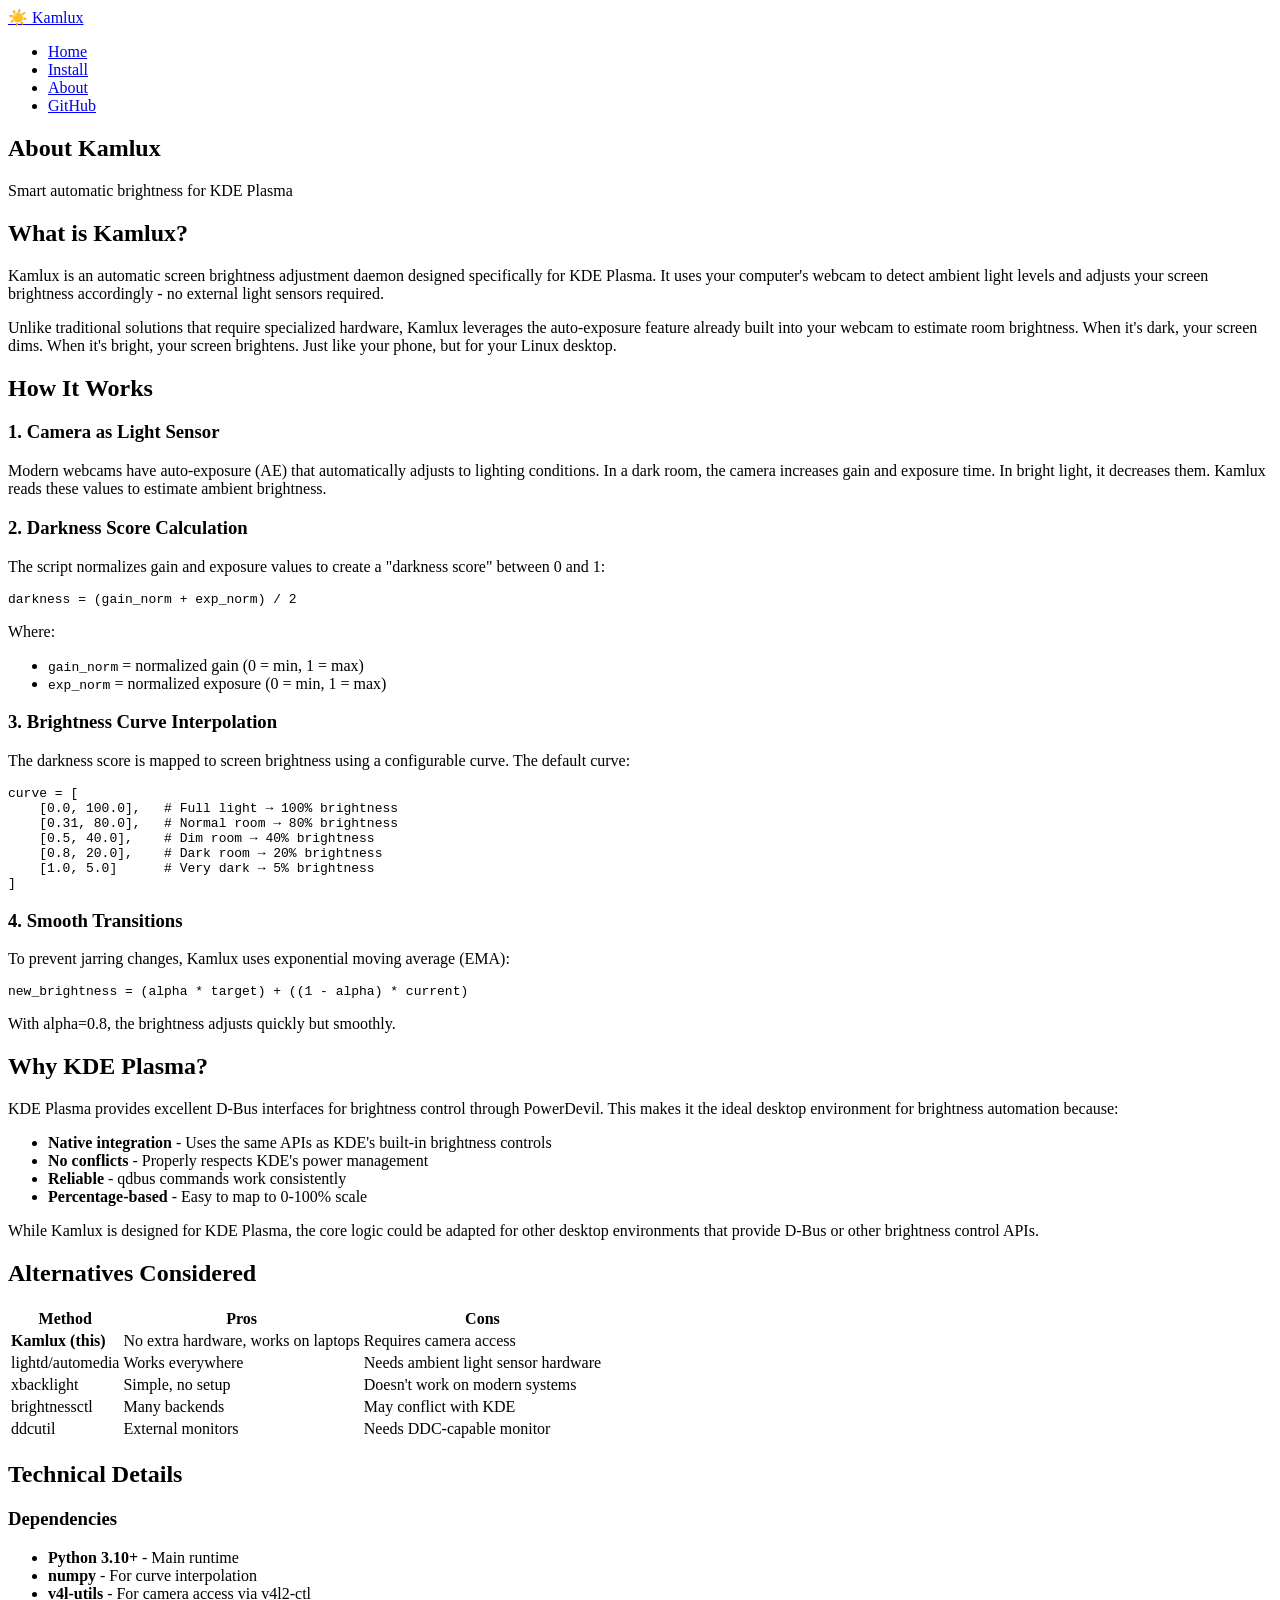
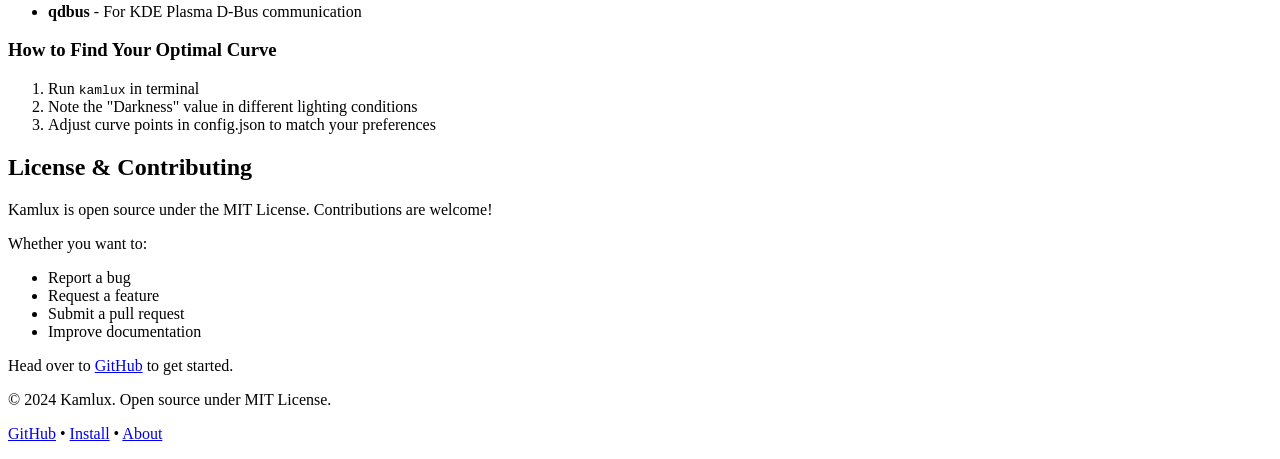
==== docs/about.html @ 55aa6539 "feat: Implement initial project structure, Arch Linux packaging, and a new documentation website." ====
<!DOCTYPE html>
<html lang="en">
<head>
    <meta charset="UTF-8">
    <meta name="viewport" content="width=device-width, initial-scale=1.0">
    <title>About - Kamlux</title>
    <meta name="description" content="About Kamlux - Automatic brightness control for KDE Plasma">
    <link rel="stylesheet" href="/styles.css">
    <link rel="icon" type="image/svg+xml" href="data:image/svg+xml,<svg xmlns='http://www.w3.org/2000/svg' viewBox='0 0 100 100'><text y='.9em' font-size='90'>☀️</text></svg>">
</head>
<body>
    <header>
        <nav>
            <a href="/" class="logo">☀️ Kamlux</a>
            <ul class="nav-links">
                <li><a href="/">Home</a></li>
                <li><a href="/install">Install</a></li>
                <li><a href="/about" class="active">About</a></li>
                <li><a href="https://github.com/yourusername/kamlux" target="_blank" rel="noopener">GitHub</a></li>
            </ul>
        </nav>
    </header>

    <main>
        <section class="page-header">
            <h1>About Kamlux</h1>
            <p>Smart automatic brightness for KDE Plasma</p>
        </section>

        <section class="about-section">
            <h2>What is Kamlux?</h2>
            <p>Kamlux is an automatic screen brightness adjustment daemon designed specifically for KDE Plasma. It uses your computer's webcam to detect ambient light levels and adjusts your screen brightness accordingly - no external light sensors required.</p>
            
            <p>Unlike traditional solutions that require specialized hardware, Kamlux leverages the auto-exposure feature already built into your webcam to estimate room brightness. When it's dark, your screen dims. When it's bright, your screen brightens. Just like your phone, but for your Linux desktop.</p>
        </section>

        <section class="about-section">
            <h2>How It Works</h2>
            
            <div class="explanation">
                <h3>1. Camera as Light Sensor</h3>
                <p>Modern webcams have auto-exposure (AE) that automatically adjusts to lighting conditions. In a dark room, the camera increases gain and exposure time. In bright light, it decreases them. Kamlux reads these values to estimate ambient brightness.</p>
            </div>

            <div class="explanation">
                <h3>2. Darkness Score Calculation</h3>
                <p>The script normalizes gain and exposure values to create a "darkness score" between 0 and 1:</p>
                <pre><code>darkness = (gain_norm + exp_norm) / 2</code></pre>
                <p>Where:</p>
                <ul>
                    <li><code>gain_norm</code> = normalized gain (0 = min, 1 = max)</li>
                    <li><code>exp_norm</code> = normalized exposure (0 = min, 1 = max)</li>
                </ul>
            </div>

            <div class="explanation">
                <h3>3. Brightness Curve Interpolation</h3>
                <p>The darkness score is mapped to screen brightness using a configurable curve. The default curve:</p>
                <pre><code>curve = [
    [0.0, 100.0],   # Full light → 100% brightness
    [0.31, 80.0],   # Normal room → 80% brightness
    [0.5, 40.0],    # Dim room → 40% brightness
    [0.8, 20.0],    # Dark room → 20% brightness
    [1.0, 5.0]      # Very dark → 5% brightness
]</code></pre>
            </div>

            <div class="explanation">
                <h3>4. Smooth Transitions</h3>
                <p>To prevent jarring changes, Kamlux uses exponential moving average (EMA):</p>
                <pre><code>new_brightness = (alpha * target) + ((1 - alpha) * current)</code></pre>
                <p>With alpha=0.8, the brightness adjusts quickly but smoothly.</p>
            </div>
        </section>

        <section class="about-section">
            <h2>Why KDE Plasma?</h2>
            <p>KDE Plasma provides excellent D-Bus interfaces for brightness control through PowerDevil. This makes it the ideal desktop environment for brightness automation because:</p>
            <ul>
                <li><strong>Native integration</strong> - Uses the same APIs as KDE's built-in brightness controls</li>
                <li><strong>No conflicts</strong> - Properly respects KDE's power management</li>
                <li><strong>Reliable</strong> - qdbus commands work consistently</li>
                <li><strong>Percentage-based</strong> - Easy to map to 0-100% scale</li>
            </ul>
            <p>While Kamlux is designed for KDE Plasma, the core logic could be adapted for other desktop environments that provide D-Bus or other brightness control APIs.</p>
        </section>

        <section class="about-section">
            <h2>Alternatives Considered</h2>
            
            <table class="comparison-table">
                <thead>
                    <tr>
                        <th>Method</th>
                        <th>Pros</th>
                        <th>Cons</th>
                    </tr>
                </thead>
                <tbody>
                    <tr>
                        <td><strong>Kamlux (this)</strong></td>
                        <td>No extra hardware, works on laptops</td>
                        <td>Requires camera access</td>
                    </tr>
                    <tr>
                        <td>lightd/automedia</td>
                        <td>Works everywhere</td>
                        <td>Needs ambient light sensor hardware</td>
                    </tr>
                    <tr>
                        <td>xbacklight</td>
                        <td>Simple, no setup</td>
                        <td>Doesn't work on modern systems</td>
                    </tr>
                    <tr>
                        <td>brightnessctl</td>
                        <td>Many backends</td>
                        <td>May conflict with KDE</td>
                    </tr>
                    <tr>
                        <td>ddcutil</td>
                        <td>External monitors</td>
                        <td>Needs DDC-capable monitor</td>
                    </tr>
                </tbody>
            </table>
        </section>

        <section class="about-section">
            <h2>Technical Details</h2>
            
            <h3>Dependencies</h3>
            <ul>
                <li><strong>Python 3.10+</strong> - Main runtime</li>
                <li><strong>numpy</strong> - For curve interpolation</li>
                <li><strong>v4l-utils</strong> - For camera access via v4l2-ctl</li>
                <li><strong>qdbus</strong> - For KDE Plasma D-Bus communication</li>
            </ul>

            <h3>How to Find Your Optimal Curve</h3>
            <ol>
                <li>Run <code>kamlux</code> in terminal</li>
                <li>Note the "Darkness" value in different lighting conditions</li>
                <li>Adjust curve points in config.json to match your preferences</li>
            </ol>
        </section>

        <section class="about-section">
            <h2>License & Contributing</h2>
            <p>Kamlux is open source under the MIT License. Contributions are welcome!</p>
            <p>Whether you want to:</p>
            <ul>
                <li>Report a bug</li>
                <li>Request a feature</li>
                <li>Submit a pull request</li>
                <li>Improve documentation</li>
            </ul>
            <p>Head over to <a href="https://github.com/yourusername/kamlux">GitHub</a> to get started.</p>
        </section>
    </main>

    <footer>
        <p>&copy; 2024 Kamlux. Open source under MIT License.</p>
        <p>
            <a href="https://github.com/yourusername/kamlux">GitHub</a> •
            <a href="/install">Install</a> •
            <a href="/about">About</a>
        </p>
    </footer>
</body>
</html>
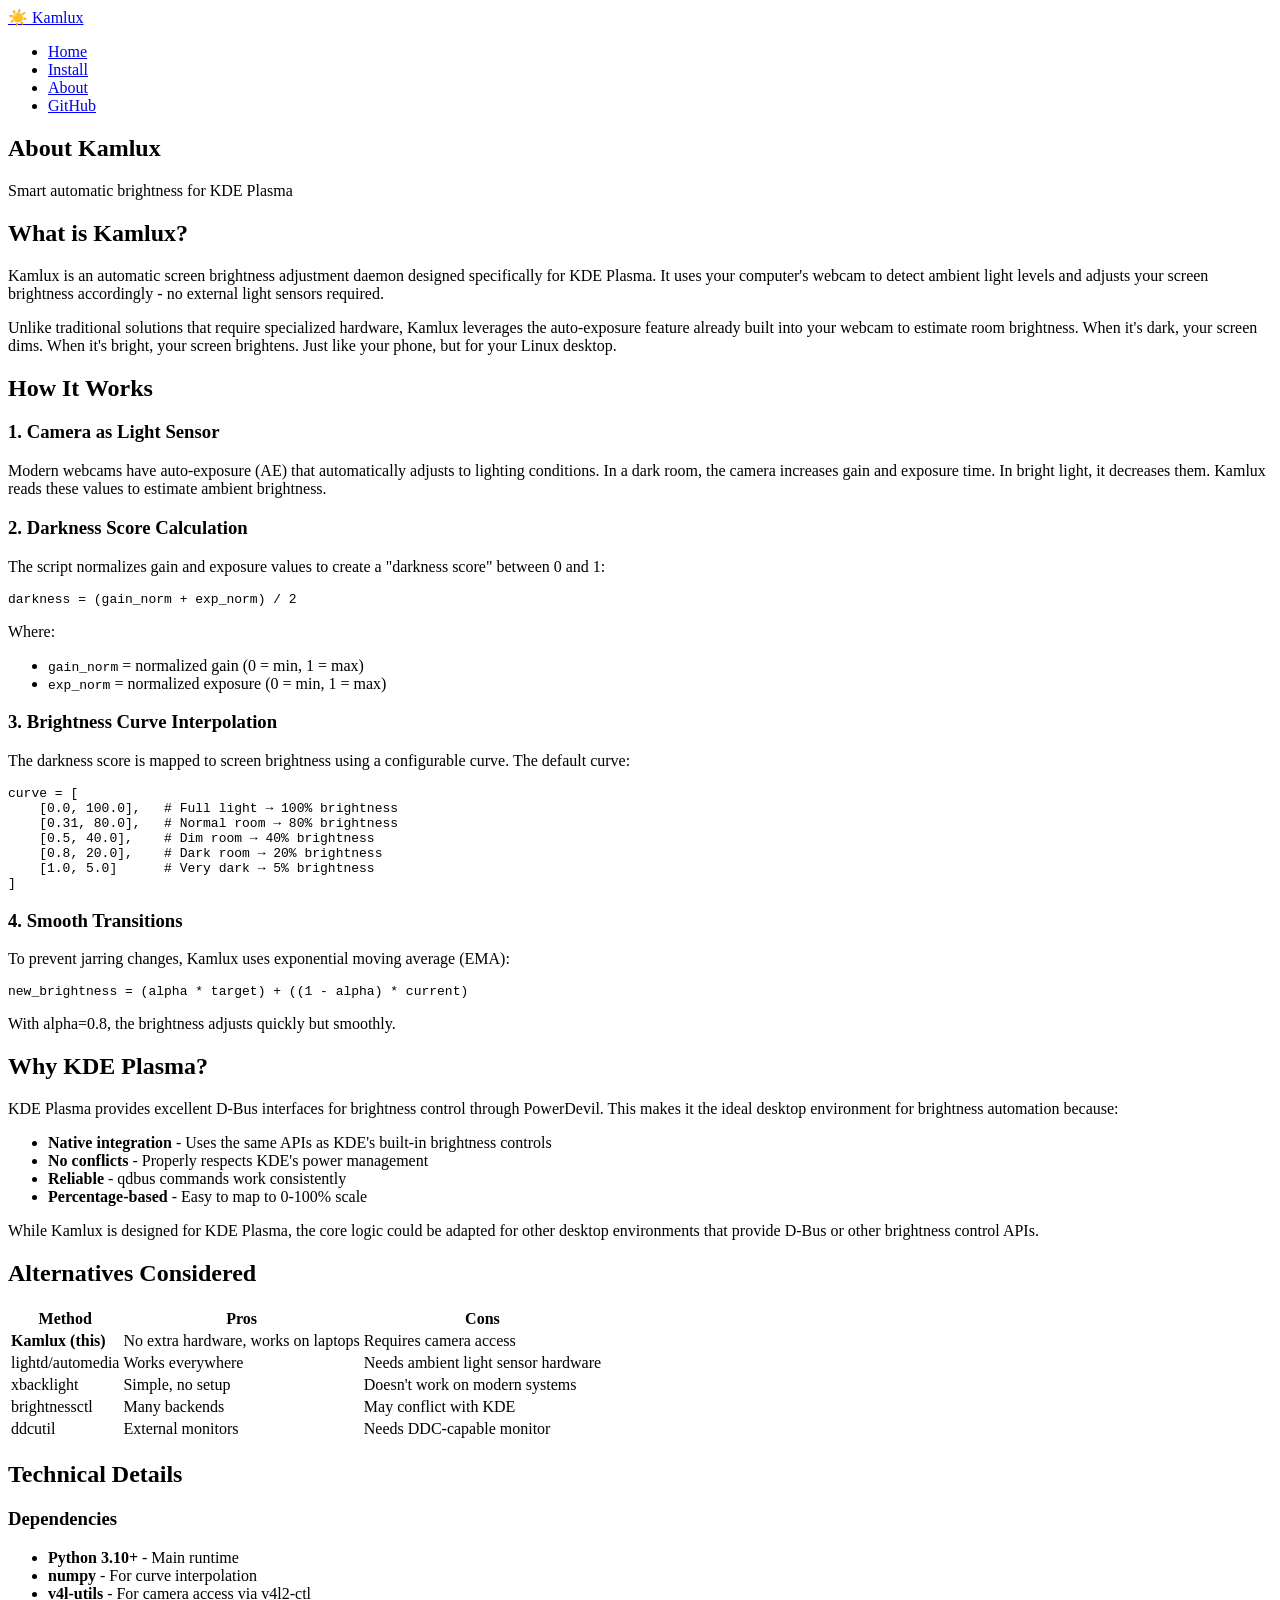
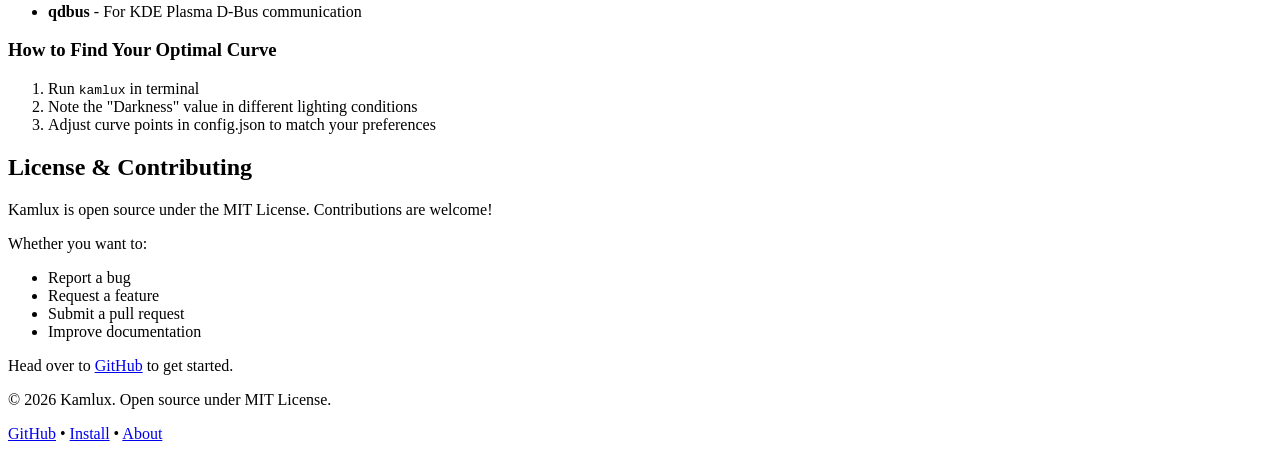
==== commit fced2caf: "chore: update copyright year to 2026 in documentation and license file." ====
--- a/docs/about.html
+++ b/docs/about.html
@@ -1,13 +1,16 @@
 <!DOCTYPE html>
 <html lang="en">
+
 <head>
     <meta charset="UTF-8">
     <meta name="viewport" content="width=device-width, initial-scale=1.0">
     <title>About - Kamlux</title>
     <meta name="description" content="About Kamlux - Automatic brightness control for KDE Plasma">
     <link rel="stylesheet" href="/styles.css">
-    <link rel="icon" type="image/svg+xml" href="data:image/svg+xml,<svg xmlns='http://www.w3.org/2000/svg' viewBox='0 0 100 100'><text y='.9em' font-size='90'>☀️</text></svg>">
+    <link rel="icon" type="image/svg+xml"
+        href="data:image/svg+xml,<svg xmlns='http://www.w3.org/2000/svg' viewBox='0 0 100 100'><text y='.9em' font-size='90'>☀️</text></svg>">
 </head>
+
 <body>
     <header>
         <nav>
@@ -16,7 +19,7 @@
                 <li><a href="/">Home</a></li>
                 <li><a href="/install">Install</a></li>
                 <li><a href="/about" class="active">About</a></li>
-                <li><a href="https://github.com/yourusername/kamlux" target="_blank" rel="noopener">GitHub</a></li>
+                <li><a href="https://github.com/AtelierMizumi/kamlux" target="_blank" rel="noopener">GitHub</a></li>
             </ul>
         </nav>
     </header>
@@ -29,17 +32,23 @@
 
         <section class="about-section">
             <h2>What is Kamlux?</h2>
-            <p>Kamlux is an automatic screen brightness adjustment daemon designed specifically for KDE Plasma. It uses your computer's webcam to detect ambient light levels and adjusts your screen brightness accordingly - no external light sensors required.</p>
-            
-            <p>Unlike traditional solutions that require specialized hardware, Kamlux leverages the auto-exposure feature already built into your webcam to estimate room brightness. When it's dark, your screen dims. When it's bright, your screen brightens. Just like your phone, but for your Linux desktop.</p>
+            <p>Kamlux is an automatic screen brightness adjustment daemon designed specifically for KDE Plasma. It uses
+                your computer's webcam to detect ambient light levels and adjusts your screen brightness accordingly -
+                no external light sensors required.</p>
+
+            <p>Unlike traditional solutions that require specialized hardware, Kamlux leverages the auto-exposure
+                feature already built into your webcam to estimate room brightness. When it's dark, your screen dims.
+                When it's bright, your screen brightens. Just like your phone, but for your Linux desktop.</p>
         </section>
 
         <section class="about-section">
             <h2>How It Works</h2>
-            
+
             <div class="explanation">
                 <h3>1. Camera as Light Sensor</h3>
-                <p>Modern webcams have auto-exposure (AE) that automatically adjusts to lighting conditions. In a dark room, the camera increases gain and exposure time. In bright light, it decreases them. Kamlux reads these values to estimate ambient brightness.</p>
+                <p>Modern webcams have auto-exposure (AE) that automatically adjusts to lighting conditions. In a dark
+                    room, the camera increases gain and exposure time. In bright light, it decreases them. Kamlux reads
+                    these values to estimate ambient brightness.</p>
             </div>
 
             <div class="explanation">
@@ -75,19 +84,21 @@
 
         <section class="about-section">
             <h2>Why KDE Plasma?</h2>
-            <p>KDE Plasma provides excellent D-Bus interfaces for brightness control through PowerDevil. This makes it the ideal desktop environment for brightness automation because:</p>
+            <p>KDE Plasma provides excellent D-Bus interfaces for brightness control through PowerDevil. This makes it
+                the ideal desktop environment for brightness automation because:</p>
             <ul>
                 <li><strong>Native integration</strong> - Uses the same APIs as KDE's built-in brightness controls</li>
                 <li><strong>No conflicts</strong> - Properly respects KDE's power management</li>
                 <li><strong>Reliable</strong> - qdbus commands work consistently</li>
                 <li><strong>Percentage-based</strong> - Easy to map to 0-100% scale</li>
             </ul>
-            <p>While Kamlux is designed for KDE Plasma, the core logic could be adapted for other desktop environments that provide D-Bus or other brightness control APIs.</p>
+            <p>While Kamlux is designed for KDE Plasma, the core logic could be adapted for other desktop environments
+                that provide D-Bus or other brightness control APIs.</p>
         </section>
 
         <section class="about-section">
             <h2>Alternatives Considered</h2>
-            
+
             <table class="comparison-table">
                 <thead>
                     <tr>
@@ -128,7 +139,7 @@
 
         <section class="about-section">
             <h2>Technical Details</h2>
-            
+
             <h3>Dependencies</h3>
             <ul>
                 <li><strong>Python 3.10+</strong> - Main runtime</li>
@@ -155,17 +166,18 @@
                 <li>Submit a pull request</li>
                 <li>Improve documentation</li>
             </ul>
-            <p>Head over to <a href="https://github.com/yourusername/kamlux">GitHub</a> to get started.</p>
+            <p>Head over to <a href="https://github.com/AtelierMizumi/kamlux">GitHub</a> to get started.</p>
         </section>
     </main>
 
     <footer>
-        <p>&copy; 2024 Kamlux. Open source under MIT License.</p>
+        <p>&copy; 2026 Kamlux. Open source under MIT License.</p>
         <p>
-            <a href="https://github.com/yourusername/kamlux">GitHub</a> •
+            <a href="https://github.com/AtelierMizumi/kamlux">GitHub</a> •
             <a href="/install">Install</a> •
             <a href="/about">About</a>
         </p>
     </footer>
 </body>
-</html>
+
+</html>
